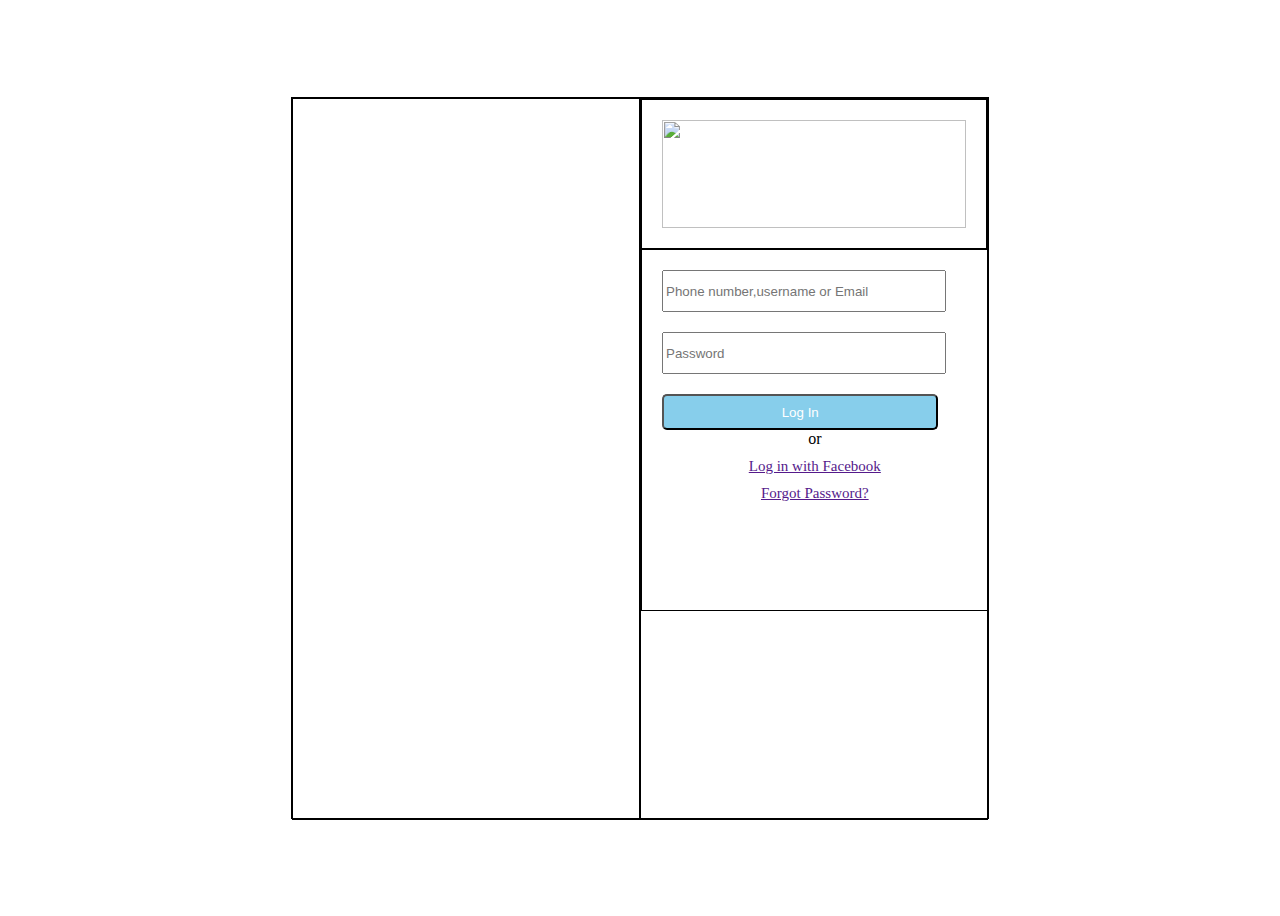
==== Instagramclone.html @ 6b87d4a4 "work with css" ====
<!DOCTYPE html>
<html lang="en">
<head>
    <meta charset="UTF-8">
    <meta name="viewport" content="width=device-width, initial-scale=1.0">
    <title>INSTAGRAM</title>
    <style>
        body{
            height: 100vh;
            display: flex;
            justify-content: center;
            align-items: center;

        }
        img{
            height: 100%;
            width: 100%;
        }
        .box{
            height: 80%;
            width: 55%;
            border: 1px solid black;
            display: flex;
        
        }
        .box1{
            height: 100%;
            width: 50%;
            border: 1px solid black;
        }
        .box2{
            height: 100%;
            width: 50%;
            border: 1px solid black;
        }
        .instabox{
            height: 15%;
            
            border: 1px solid black ;
            padding: 20px;
        }
        .login{
            height: 50%;
            width: 100%;
            border:1px solid black;
        
        
        
        }
        #insta{
            width: 80%;
            height: 10%;
            margin-top: 20px;
            margin-left: 20px;
           
        
        }
        .box3{
           font-size: 15px;
           
           margin-top: 10px;
           display: flex;
           justify-content: center;
           align-items: center; 
        }
        #box1{
            color: white;
            border-radius: 5px;
            width: 80%;
            height: 10%;
            background-color: skyblue;
            margin-top: 20px;
            margin-left: 20px;

        }
        .title{
            text-align: center;

        }

    </style>
</head>
<body>
    <div class="box">
        <div class="box1"></div>
        <div class="box2">
            <div class="instabox"><img src="https://th.bing.com/th/id/OIP.qx4KyykrytNMzzqSdebrLAHaEK?pid=ImgDet&rs=1" alt="" ></div>
            <div class="login">
                <input type="text" placeholder="Phone number,username or Email" id="insta">
                <input type="password" placeholder="Password" id="insta">
                <input type="Submit" value="Log In" id="box1">
                <div class="title">or</div>
                <div class="box3"><a href=""> Log in with Facebook</a></div>
                <div class="box3"><a href="">Forgot Password?</a></div>
            </div>
        </div>
    </div>
</body>
</html>
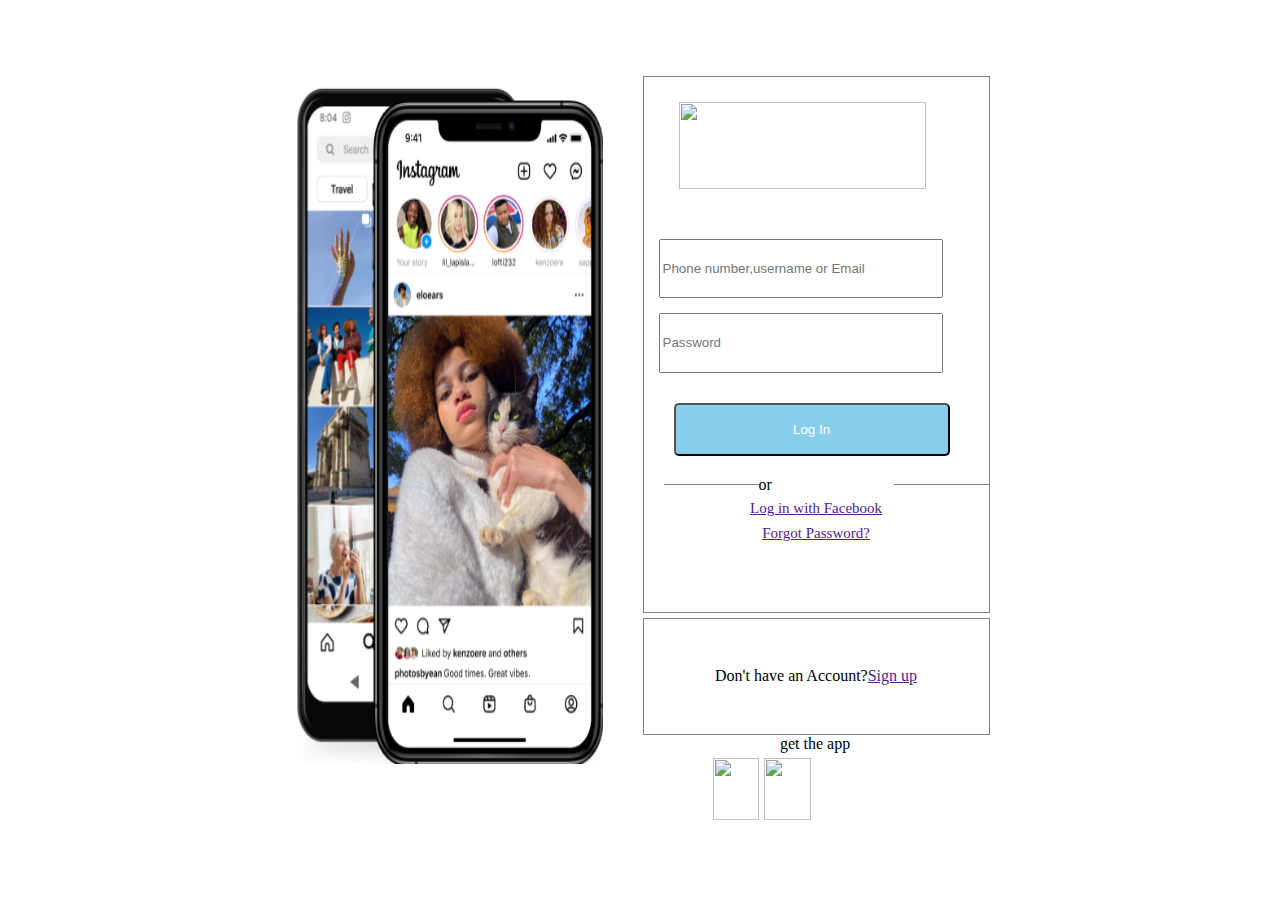
==== commit aa28dca9: "work with css" ====
--- a/Instagramclone.html
+++ b/Instagramclone.html
@@ -5,44 +5,51 @@
     <meta name="viewport" content="width=device-width, initial-scale=1.0">
     <title>INSTAGRAM</title>
     <style>
-        body{
-            height: 100vh;
+     .container{
+        height: 100vh;
+        display: flex;
+            justify-content: center;
+            align-items: center;
+     }
+
+
+        
+        img{
+            height: 90%;
+            width: 90%;
+        }
+        .box{
+            height: 85%;
+            width: 55%;
+            display: flex;
+            justify-content: space-between;
+        
+        }
+        .box1{
+            height: 100%;
+            width: 50%;
+        
+        }
+        .box2{
+            height: 100%;
+            width: 50%;
+            margin-left: 5px;
+        
+        }
+        .instabox{
+            height: 20%;
+            padding: 20px;
             display: flex;
             justify-content: center;
             align-items: center;
 
         }
-        img{
-            height: 100%;
+        .login{
+            height: 70%;
             width: 100%;
-        }
-        .box{
-            height: 80%;
-            width: 55%;
-            border: 1px solid black;
+            border:1px solid gray;
             display: flex;
-        
-        }
-        .box1{
-            height: 100%;
-            width: 50%;
-            border: 1px solid black;
-        }
-        .box2{
-            height: 100%;
-            width: 50%;
-            border: 1px solid black;
-        }
-        .instabox{
-            height: 15%;
-            
-            border: 1px solid black ;
-            padding: 20px;
-        }
-        .login{
-            height: 50%;
-            width: 100%;
-            border:1px solid black;
+            flex-direction: column;
         
         
         
@@ -50,15 +57,16 @@
         #insta{
             width: 80%;
             height: 10%;
-            margin-top: 20px;
-            margin-left: 20px;
+            margin-top: 15px;
+            margin-left: 15px;
            
         
         }
         .box3{
            font-size: 15px;
            
-           margin-top: 10px;
+           margin-top: 5px;
+           margin-bottom: 3px;
            display: flex;
            justify-content: center;
            align-items: center; 
@@ -69,31 +77,91 @@
             width: 80%;
             height: 10%;
             background-color: skyblue;
-            margin-top: 20px;
-            margin-left: 20px;
+            margin-top: 30px;
+            margin-left: 30px;
 
         }
         .title{
-            text-align: center;
+            display: grid;
+            grid-template-columns: repeat(3,2fr);
+            align-items: center;
+        }
+        .title::before,.title::after{
+           content: "";
+            height: 1px;
+            background-color: grey;
+            display: block;
+            position: relative;
+            left: 10px;
+            margin: 10px;
+        
+        }
+        .box4{
+            height: 15%;
+            width: 100%;
+            border: 1px solid gray;
+            display: flex;
+            justify-content: center;
+            align-items: center;
+            margin-top: 5px;
 
         }
+      .box5{
+        height: 10%;
+        width: 100%;
+
+        display: flex;
+        margin-left: 70px;
+        margin-top: 5px;
+      }
+      #box-1{
+        height: 10%;
+        width: 30%;
+    
+      }
+      .p{
+        display: flex;
+        justify-content: center;
+      }
+      footer{
+        height: 20px;
+        width: 100%;
+        border: 1px solid black;
+        position: relative;
+        bottom: 0px;
+
+      }
+
+
+
 
     </style>
 </head>
 <body>
-    <div class="box">
-        <div class="box1"></div>
+    <div class="container">    <div class="box">
+        <div class="box1"><img src="/screenshot.png" alt=""></div>
         <div class="box2">
-            <div class="instabox"><img src="https://th.bing.com/th/id/OIP.qx4KyykrytNMzzqSdebrLAHaEK?pid=ImgDet&rs=1" alt="" ></div>
+            
             <div class="login">
+                <div class="instabox"><img src="https://th.bing.com/th/id/OIP.qx4KyykrytNMzzqSdebrLAHaEK?pid=ImgDet&rs=1" alt="" ></div>
                 <input type="text" placeholder="Phone number,username or Email" id="insta">
                 <input type="password" placeholder="Password" id="insta">
-                <input type="Submit" value="Log In" id="box1">
+                <input type="Submit" value="Log In" id="box1"><br>
                 <div class="title">or</div>
                 <div class="box3"><a href=""> Log in with Facebook</a></div>
                 <div class="box3"><a href="">Forgot Password?</a></div>
             </div>
+            <div class="box4">Don't have an Account?<a href="">Sign up</a>
+            </div>
+            <div class="p">get the app</div>
+            <div class="box5" id="box-1">
+                
+                <img src="https://static.cdninstagram.com/rsrc.php/v3/yz/r/c5Rp7Ym-Klz.png" alt="">
+                <img src="https://static.cdninstagram.com/rsrc.php/v3/yu/r/EHY6QnZYdNX.png" alt="">
+            </div>
         </div>
-    </div>
+        </div>
+    
+
 </body>
 </html>
